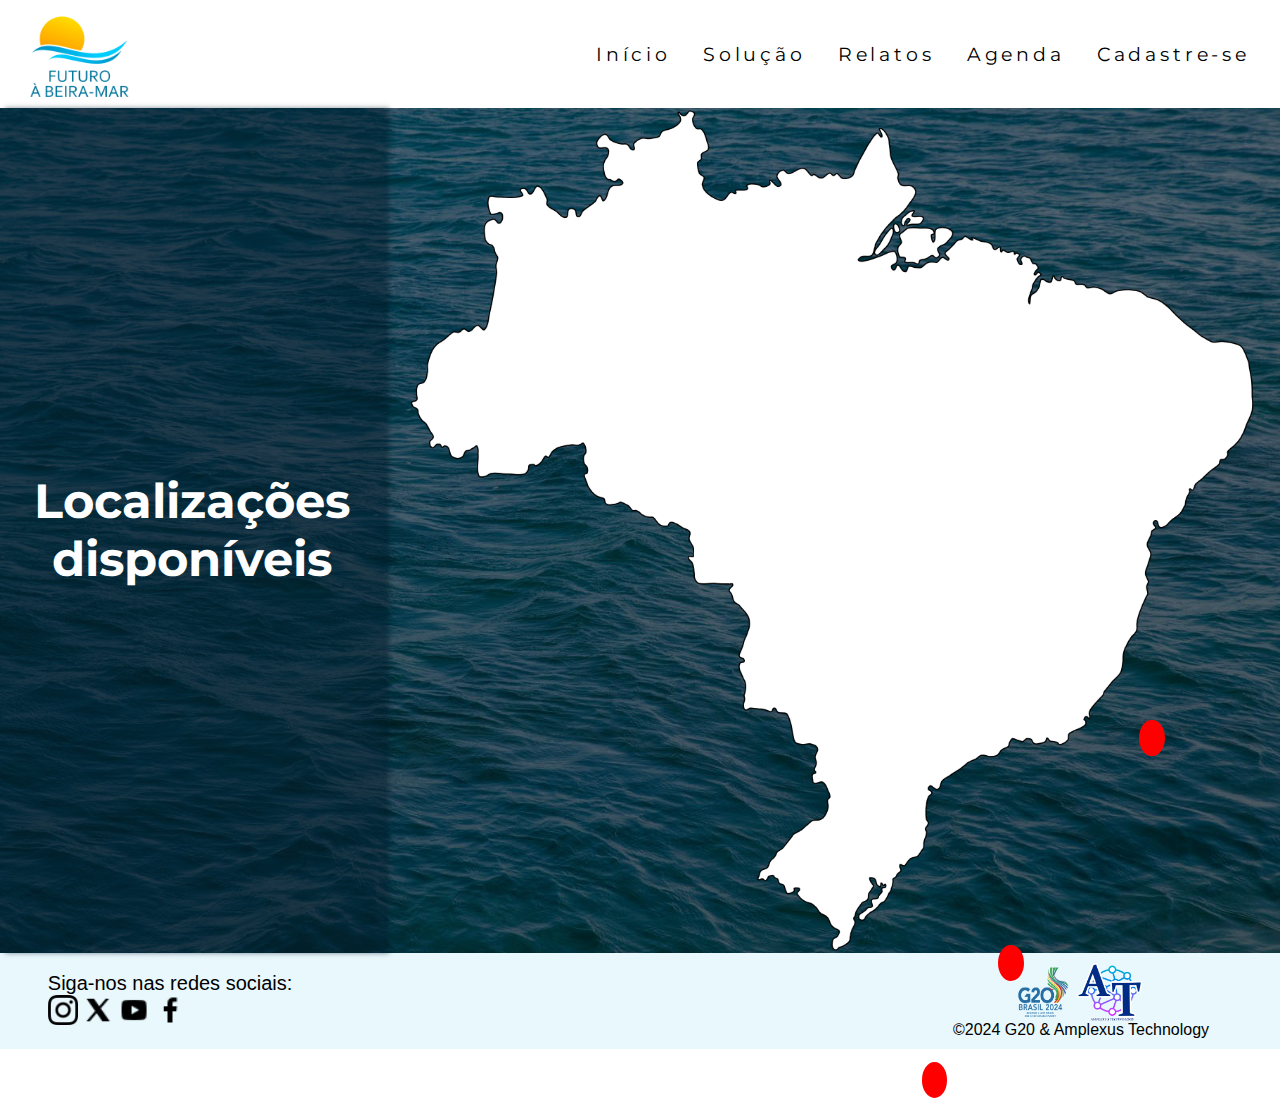
==== pags/calendar.html @ ca646b95 "Merge branch 'main' into pdroandrad" ====
<!DOCTYPE html>
<html lang="pt-br">

<head>
   <meta charset="UTF-8">
   <meta name="viewport" content="width=device-width, initial-scale=1.0">
   <link rel="stylesheet" href="../css/style.css">
   <link rel="stylesheet" href="../css/calendar.css">
   <title>Agenda</title>
   <script src="../js/script.js" defer></script>
   <script src="../js/modals.js" defer></script>
</head>
<body>
   <header>
      <nav class="header-navigation">
         <a class="logo" href="/"><img src="../img/logo-projeto.png" alt="Logo do Futuro à Beira-Mar"></a>
         <ul class="nav-list" id="nav-list">
            <li class="pags"><a href="../index.html">Início</a></li>
            <li class="pags"><a href="../pags/solution.html">Solução</a></li>
            <li class="pags"><a href="../pags/relacts.html">Relatos</a></li>
            <li class="pags"><a href="../pags/calendar.html">Agenda</a></li>
            <li class="pags dropdown"><a href="#">Cadastre-se</a>
               <div class="dropdown-menu">
                  <a href="./register/register_event.html">Evento</a>
                  <a href="./register/register_volunteer.html">Voluntário</a>
               </div>
            </li>
         </ul>
      </nav>
   </header>
   <main>
      <div class="map">
         <h1 class="title">Localizações disponíveis</h1>
         <img src="../img/brasil.png" alt="Contorno do mapa do Brasil">
         <div class="dot porto-seguro" onclick="openModal('modal1')"></div>
         <div class="dot ubatuba" onclick="openModal('modal2')"></div>
         <div class="dot florianopolis" onclick="openModal('modal3')"></div>
      </div>
      <div id="modal1" class="modal">
         <div class="modal-content">
            <span class="close" onclick="closeModal('modal1')">&times;</span>
            <h1>Limpeza de praia</h1>
            <p><strong>Local:</strong> Praia do Espelho, Porto Seguro-BA</p>
            <p><strong>Horário do evento:</strong> 6h às 20h</p>
            <p><strong>Atividade:</strong> Limpeza de praia com instrutores.</p>
            <p><strong>Requisito:</strong> Não é necessário experiência.</p>
         </div>
      </div>
      <div id="modal2" class="modal">
         <div class="modal-content">
            <span class="close" onclick="closeModal('modal2')">&times;</span>
            <h1>Treinamento de mergulho para restauração de corais</h1>
            <p><strong>Local:</strong> Praia da Baleia, Ubatuba-SP</p>
            <p><strong>Data:</strong> 07/06</p>
            <p><strong>Horário do evento:</strong> 9h às 11h</p>
            <p><strong>Atividade:</strong> Treinamento de mergulho para a restauração de recifes de corais juntamente da
               Marinha do Brasil.</p>
            <p><strong>Requisito:</strong> É necessário ter 6 meses de experiência como mergulhador.</p>
         </div>
      </div>
      <div id="modal3" class="modal">
         <div class="modal-content">
            <span class="close" onclick="closeModal('modal3')">&times;</span>
            <h1>Palestra sobre o cultivo sustentável de ostras</h1>
            <p><strong>Local:</strong> Praia do Campeche, Florianólis-SC</p>
            <p><strong>Data:</strong> 15/06</p>
            <p><strong>Horário do evento:</strong> 7h às 10h e 15h às 18h</p>
            <p><strong>Atividade:</strong> Palestras com Dr. Pedro Andrade sobre o cultivo sustentável de ostras e como
               elas são necessárias para as praias. No final da palestra terá um brinde em homenagem à sustentabilidade.
            </p>
            <p><strong>Requisito:</strong> Livre para todos os públicos.</p>
         </div>
      </div>
   </main>
   <footer id="rodape">
      <div class="redes-sociais">
         <p>Siga-nos nas redes sociais:</p>
         <section class="rodape__links">
            <a href="https://instagram.com/g20org/"><img class="img-redes" src="../img/Instagram-black.png"
               alt="Logo Instagram"></a>
            <a href="https://twitter.com/g20org"><img class="img-redes" src="../img/TwitterX.png" alt="Logo X"></a>
            <a href="https://youtube.com/@G20orgBrasil"><img class="img-redes" src="../img/YouTube.png"
               alt="Logo Youtube"></a>
            <a href="https://facebook.com/g20org"><img class="img-redes" src="../img/Facebook F.png"
               alt="Logo Facebook"></a>   
         </section>
      </div>
      <div class="direitos-autorais">
         <div class="direitos-imagens">
            <img class="rodape__foto-g20" src="../img/g20.png" alt="Logo G20" width="15%">
            <img class="rodape__foto-g20" src="../img/obra de arte.png" alt="Logo Amplexus Technology" width="20%">
         </div>
         <p class="direitos_empresas">&copy;2024 G20 & Amplexus Technology</p>
      </div>
   </footer>
</body>

</html>
---- css/style.css ----
@import url('https://fonts.googleapis.com/css2?family=Montserrat:ital,wght@0,100..900;1,100..900&display=swap');

* {
   padding: 0;
   margin: 0;
   box-sizing: border-box;
}

:root {
   --main-color: #0b80c9;
}

header {
   padding: 0 30px;
}

.logo img {
   width: 11vh;
   transition: 1s;
}

.logo img:hover {
   opacity: 0.5;
}

.header-navigation {
   display: flex;
   flex-direction: row;
   justify-content: space-between;
   align-items: center;
   font-family: "Montserrat", sans-serif;
   font-weight: 400;
   height: 12vh;
   font-size: 1.2rem;
}

.nav-list {
   list-style: none;
   display: flex;
   align-items: center;
   padding: 0;
   margin: 0;
}

.pags{
   letter-spacing: 0.2em;
   margin-left: 2rem;
}

.pags a {
   color: black;
   text-decoration: none;
   transition: 0.3s;
}

.pags a:hover {
   border-bottom: solid 1px var(--main-color);
   padding-bottom: 0.5rem;
}

.dropdown-menu {
   display: none;
   padding: 5vh 0;
   gap: 3vh;
   width: 100%;
   background-color: #FFF;
   width: 9vw;
   position: absolute;
}


.dropdown-menu a{
   display: block;
   text-align: center;
}

.dropdown:hover .dropdown-menu{
   display: flex;
   flex-direction: column;
}

main {
   background: url("../img/background.jpg") no-repeat center center;
   background-size: cover;
   font-family: "Montserrat", sans-serif;
}

.title {
   display: flex;
   justify-content: center;
   align-items: center;
   gap: 2%;
   padding: 2%;
   font-size: 3rem;
   background-color: rgba(1, 27, 44, 0.5);
   transition: .4s ease-in-out;
   color: #FFF;
   box-shadow: 5px 0px 5px rgba(1, 27, 44, 0.5);
}

#rodape {
   display: flex;
   justify-content: space-between;
   align-items: center;
   padding: 10px;
   font-family: "Fredoka", sans-serif;
   background-color: rgb(217, 244, 251, 0.6);
}

.direitos-autorais {
   display: flex;
   flex-direction: column;
   align-items: center;
   width: 30%;
}

.direitos__empresas {
   font-size: 20px;
}

.direitos-imagens {
   display: flex;
   justify-content: center;
}

.redes-sociais {
   display: flex;
   flex-direction: column;
   justify-content: center;
   margin-left: 3%;
   font-size: 20px;
}

.img-redes {
   width: 5%;
}
---- css/calendar.css ----
.map {
   display: flex;
}

.title {
   text-align: center;
}
.map img {
   width: 70%;
   height: auto;
   padding: 0 2%;
}
.dot {
   position: absolute;
   width: 2%;
   height: 4%;
   background-color: #ff0000;
   border-radius: 50%;
}

.dot:hover{
   box-shadow: 0 0 15px #FFF;
}

.porto-seguro {
   top: 80%;
   left: 89%;
}

.ubatuba {
   top: 105%;
   left: 78%;
}

.florianopolis {
   top: 118%;
   left: 72%;
}

.modal {
   display: none;
   position: fixed;
   top: 50%;
   left: 50%;
   transform: translate(-50%, -50%);
   background-color: white;
   padding: 20px;
   border: 2px solid #ccc;
   border-radius: 5px;
   z-index: 1000;
}

.close {
   position: absolute;
   top: 10px;
   right: 10px;
   cursor: pointer;
}
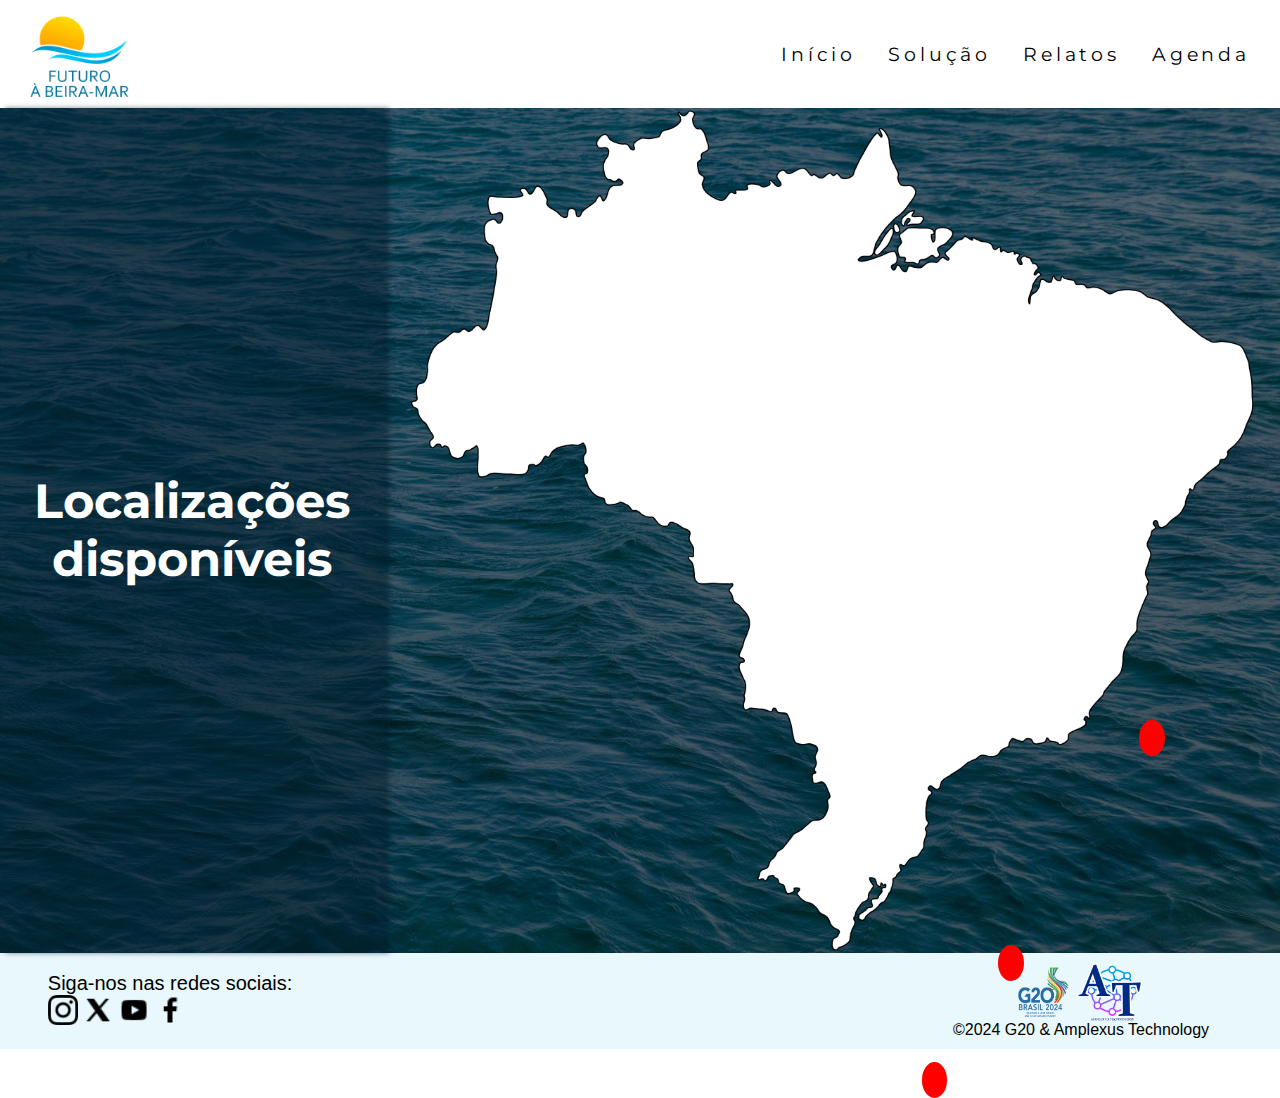
==== commit 3c34eecc: "Merge pull request #8 from rtof06/ricardo" ====
--- a/pags/calendar.html
+++ b/pags/calendar.html
@@ -19,12 +19,6 @@
             <li class="pags"><a href="../pags/solution.html">Solução</a></li>
             <li class="pags"><a href="../pags/relacts.html">Relatos</a></li>
             <li class="pags"><a href="../pags/calendar.html">Agenda</a></li>
-            <li class="pags dropdown"><a href="#">Cadastre-se</a>
-               <div class="dropdown-menu">
-                  <a href="./register/register_event.html">Evento</a>
-                  <a href="./register/register_volunteer.html">Voluntário</a>
-               </div>
-            </li>
          </ul>
       </nav>
    </header>
@@ -32,13 +26,13 @@
       <div class="map">
          <h1 class="title">Localizações disponíveis</h1>
          <img src="../img/brasil.png" alt="Contorno do mapa do Brasil">
-         <div class="dot porto-seguro" onclick="openModal('modal1')"></div>
-         <div class="dot ubatuba" onclick="openModal('modal2')"></div>
-         <div class="dot florianopolis" onclick="openModal('modal3')"></div>
+         <div class="dot porto-seguro"></div>
+         <div class="dot ubatuba"></div>
+         <div class="dot florianopolis"></div>
       </div>
       <div id="modal1" class="modal">
          <div class="modal-content">
-            <span class="close" onclick="closeModal('modal1')">&times;</span>
+            <span class="close">&times;</span>
             <h1>Limpeza de praia</h1>
             <p><strong>Local:</strong> Praia do Espelho, Porto Seguro-BA</p>
             <p><strong>Horário do evento:</strong> 6h às 20h</p>
@@ -48,7 +42,7 @@
       </div>
       <div id="modal2" class="modal">
          <div class="modal-content">
-            <span class="close" onclick="closeModal('modal2')">&times;</span>
+            <span class="close">&times;</span>
             <h1>Treinamento de mergulho para restauração de corais</h1>
             <p><strong>Local:</strong> Praia da Baleia, Ubatuba-SP</p>
             <p><strong>Data:</strong> 07/06</p>
@@ -60,7 +54,7 @@
       </div>
       <div id="modal3" class="modal">
          <div class="modal-content">
-            <span class="close" onclick="closeModal('modal3')">&times;</span>
+            <span class="close">&times;</span>
             <h1>Palestra sobre o cultivo sustentável de ostras</h1>
             <p><strong>Local:</strong> Praia do Campeche, Florianólis-SC</p>
             <p><strong>Data:</strong> 15/06</p>
--- a/css/style.css
+++ b/css/style.css
@@ -58,26 +58,6 @@
    padding-bottom: 0.5rem;
 }
 
-.dropdown-menu {
-   display: none;
-   padding: 5vh 0;
-   gap: 3vh;
-   width: 100%;
-   background-color: #FFF;
-   width: 9vw;
-   position: absolute;
-}
-
-
-.dropdown-menu a{
-   display: block;
-   text-align: center;
-}
-
-.dropdown:hover .dropdown-menu{
-   display: flex;
-   flex-direction: column;
-}
 
 main {
    background: url("../img/background.jpg") no-repeat center center;
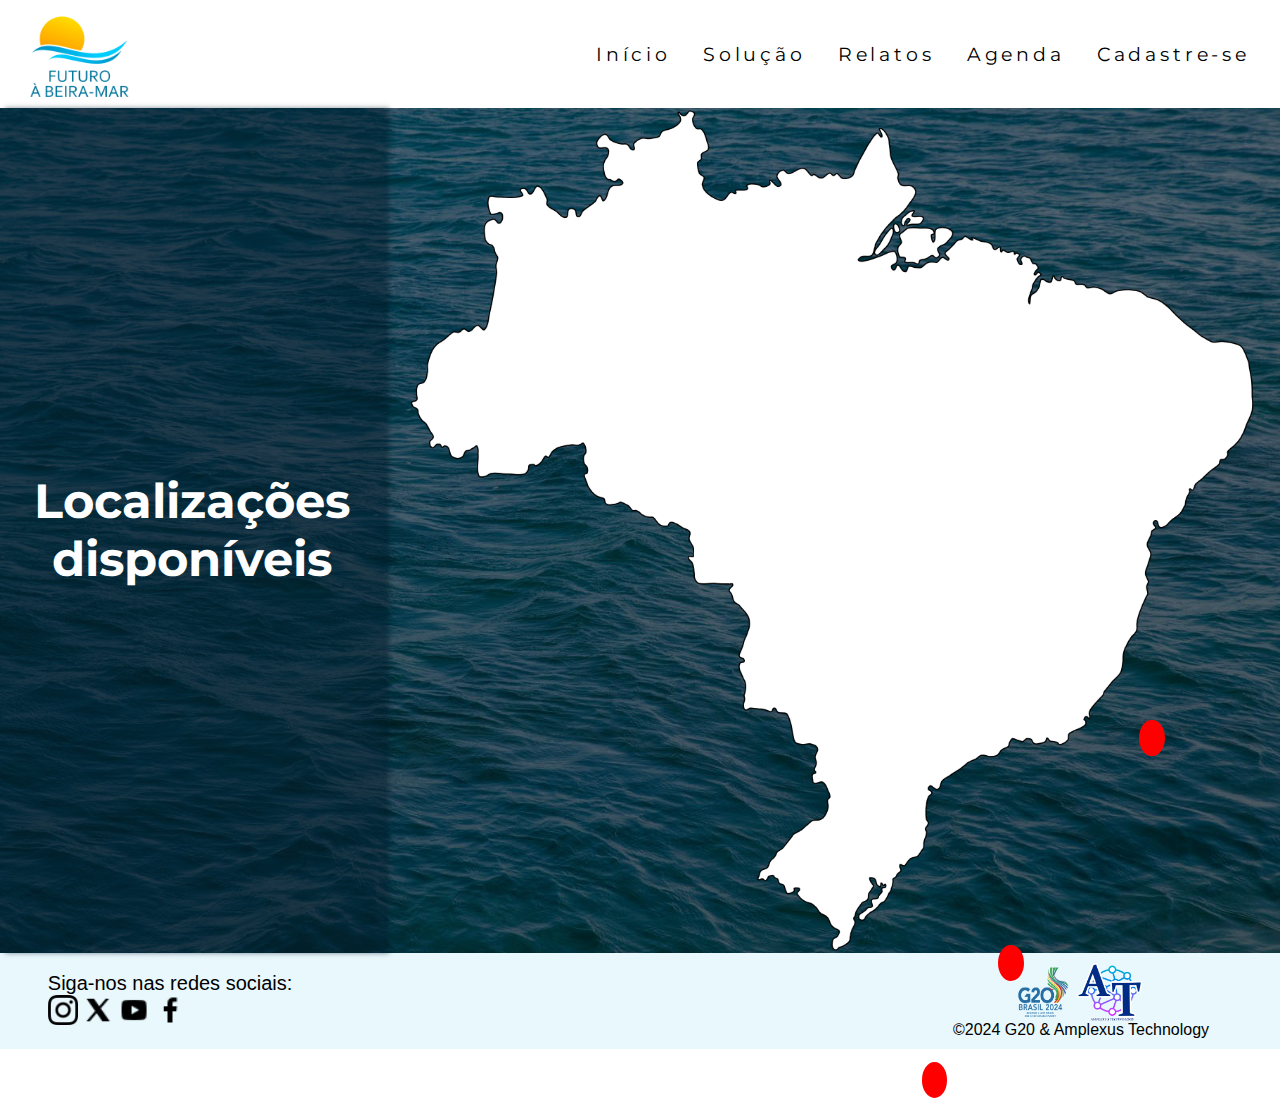
==== commit e929817c: "Merge branch 'pdroandrad' of https://github.com/rtof06/GS-FrontEnd into pdroandrad" ====
--- a/pags/calendar.html
+++ b/pags/calendar.html
@@ -19,6 +19,12 @@
             <li class="pags"><a href="../pags/solution.html">Solução</a></li>
             <li class="pags"><a href="../pags/relacts.html">Relatos</a></li>
             <li class="pags"><a href="../pags/calendar.html">Agenda</a></li>
+            <li class="pags dropdown"><a href="#">Cadastre-se</a>
+               <div class="dropdown-menu">
+                  <a href="./register/register_event.html">Evento</a>
+                  <a href="./register/register_volunteer.html">Voluntário</a>
+               </div>
+            </li>
          </ul>
       </nav>
    </header>
@@ -26,13 +32,13 @@
       <div class="map">
          <h1 class="title">Localizações disponíveis</h1>
          <img src="../img/brasil.png" alt="Contorno do mapa do Brasil">
-         <div class="dot porto-seguro"></div>
-         <div class="dot ubatuba"></div>
-         <div class="dot florianopolis"></div>
+         <div class="dot porto-seguro" onclick="openModal('modal1')"></div>
+         <div class="dot ubatuba" onclick="openModal('modal2')"></div>
+         <div class="dot florianopolis" onclick="openModal('modal3')"></div>
       </div>
       <div id="modal1" class="modal">
          <div class="modal-content">
-            <span class="close">&times;</span>
+            <span class="close" onclick="closeModal('modal1')">&times;</span>
             <h1>Limpeza de praia</h1>
             <p><strong>Local:</strong> Praia do Espelho, Porto Seguro-BA</p>
             <p><strong>Horário do evento:</strong> 6h às 20h</p>
@@ -42,7 +48,7 @@
       </div>
       <div id="modal2" class="modal">
          <div class="modal-content">
-            <span class="close">&times;</span>
+            <span class="close" onclick="closeModal('modal2')">&times;</span>
             <h1>Treinamento de mergulho para restauração de corais</h1>
             <p><strong>Local:</strong> Praia da Baleia, Ubatuba-SP</p>
             <p><strong>Data:</strong> 07/06</p>
@@ -54,7 +60,7 @@
       </div>
       <div id="modal3" class="modal">
          <div class="modal-content">
-            <span class="close">&times;</span>
+            <span class="close" onclick="closeModal('modal3')">&times;</span>
             <h1>Palestra sobre o cultivo sustentável de ostras</h1>
             <p><strong>Local:</strong> Praia do Campeche, Florianólis-SC</p>
             <p><strong>Data:</strong> 15/06</p>
--- a/css/style.css
+++ b/css/style.css
@@ -58,6 +58,26 @@
    padding-bottom: 0.5rem;
 }
 
+.dropdown-menu {
+   display: none;
+   padding: 5vh 0;
+   gap: 3vh;
+   width: 100%;
+   background-color: #FFF;
+   width: 9vw;
+   position: absolute;
+}
+
+
+.dropdown-menu a{
+   display: block;
+   text-align: center;
+}
+
+.dropdown:hover .dropdown-menu{
+   display: flex;
+   flex-direction: column;
+}
 
 main {
    background: url("../img/background.jpg") no-repeat center center;
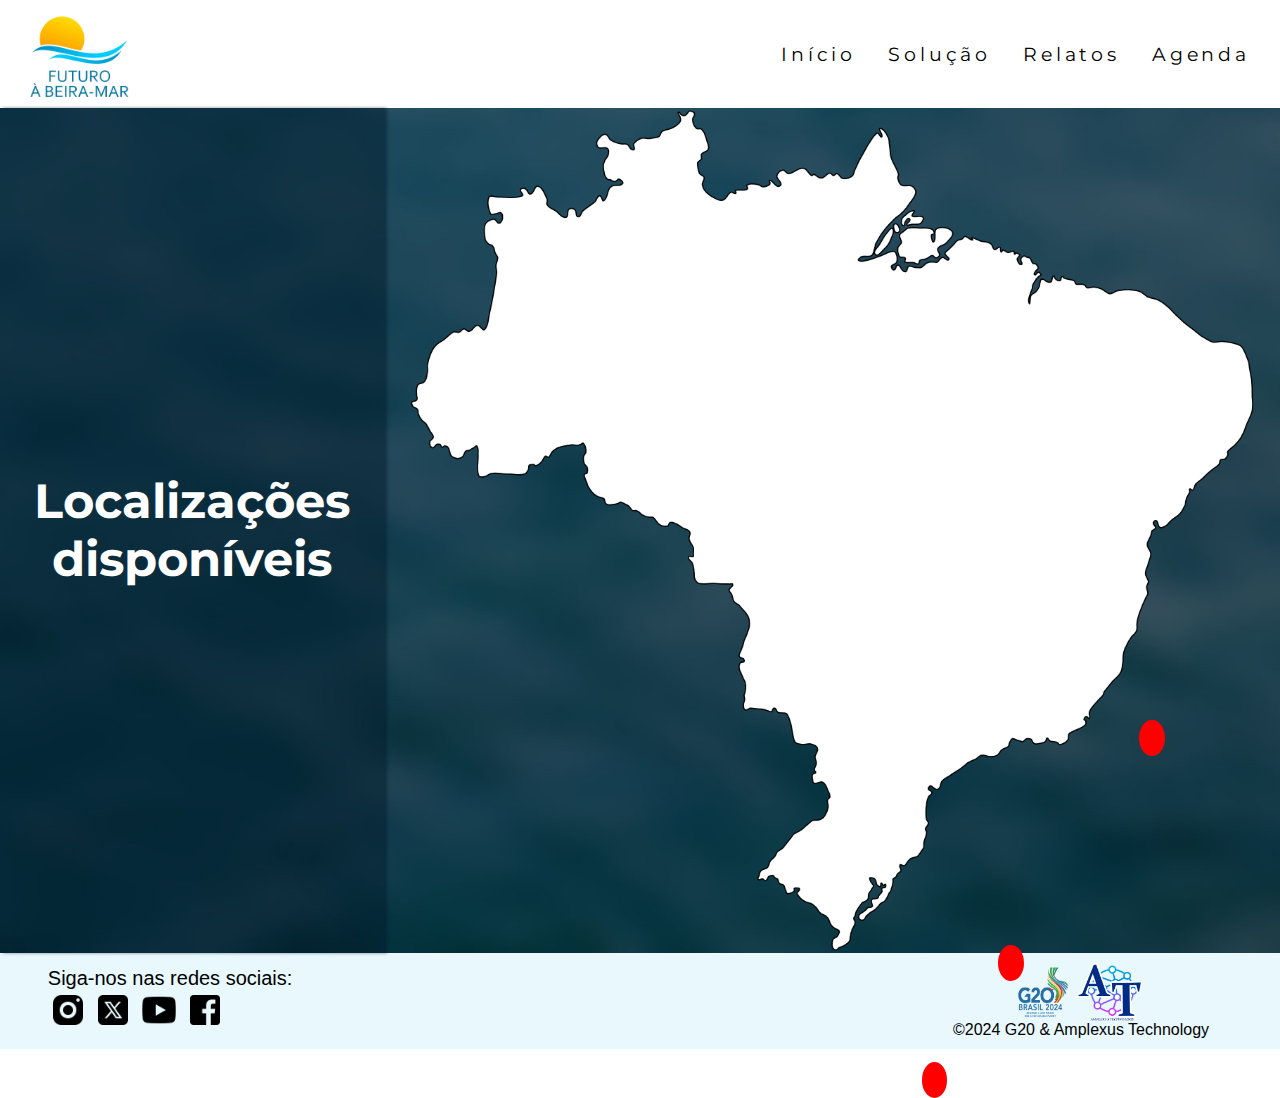
==== commit 342e63d9: "inicio dos media query pela index" ====
--- a/pags/calendar.html
+++ b/pags/calendar.html
@@ -19,28 +19,23 @@
             <li class="pags"><a href="../pags/solution.html">Solução</a></li>
             <li class="pags"><a href="../pags/relacts.html">Relatos</a></li>
             <li class="pags"><a href="../pags/calendar.html">Agenda</a></li>
-            <li class="pags dropdown"><a href="#">Cadastre-se</a>
-               <div class="dropdown-menu">
-                  <a href="./register/register_event.html">Evento</a>
-                  <a href="./register/register_volunteer.html">Voluntário</a>
-               </div>
-            </li>
          </ul>
       </nav>
    </header>
-   <main>
+   <main id="main-calendar">
       <div class="map">
          <h1 class="title">Localizações disponíveis</h1>
          <img src="../img/brasil.png" alt="Contorno do mapa do Brasil">
-         <div class="dot porto-seguro" onclick="openModal('modal1')"></div>
-         <div class="dot ubatuba" onclick="openModal('modal2')"></div>
-         <div class="dot florianopolis" onclick="openModal('modal3')"></div>
+         <div class="dot porto-seguro"></div>
+         <div class="dot ubatuba"></div>
+         <div class="dot florianopolis"></div>
       </div>
       <div id="modal1" class="modal">
          <div class="modal-content">
-            <span class="close" onclick="closeModal('modal1')">&times;</span>
+            <span class="close">&times;</span>
             <h1>Limpeza de praia</h1>
             <p><strong>Local:</strong> Praia do Espelho, Porto Seguro-BA</p>
+            <p><strong>Data:</strong> Todos os dias!</p>
             <p><strong>Horário do evento:</strong> 6h às 20h</p>
             <p><strong>Atividade:</strong> Limpeza de praia com instrutores.</p>
             <p><strong>Requisito:</strong> Não é necessário experiência.</p>
@@ -48,7 +43,7 @@
       </div>
       <div id="modal2" class="modal">
          <div class="modal-content">
-            <span class="close" onclick="closeModal('modal2')">&times;</span>
+            <span class="close">&times;</span>
             <h1>Treinamento de mergulho para restauração de corais</h1>
             <p><strong>Local:</strong> Praia da Baleia, Ubatuba-SP</p>
             <p><strong>Data:</strong> 07/06</p>
@@ -60,7 +55,7 @@
       </div>
       <div id="modal3" class="modal">
          <div class="modal-content">
-            <span class="close" onclick="closeModal('modal3')">&times;</span>
+            <span class="close">&times;</span>
             <h1>Palestra sobre o cultivo sustentável de ostras</h1>
             <p><strong>Local:</strong> Praia do Campeche, Florianólis-SC</p>
             <p><strong>Data:</strong> 15/06</p>
--- a/css/style.css
+++ b/css/style.css
@@ -58,29 +58,15 @@
    padding-bottom: 0.5rem;
 }
 
-.dropdown-menu {
-   display: none;
-   padding: 5vh 0;
-   gap: 3vh;
-   width: 100%;
-   background-color: #FFF;
-   width: 9vw;
-   position: absolute;
+
+#main-index {
+   background: url("../img/background.jpg") no-repeat center center;
+   background-size: cover;
+   font-family: "Montserrat", sans-serif;
 }
 
-
-.dropdown-menu a{
-   display: block;
-   text-align: center;
-}
-
-.dropdown:hover .dropdown-menu{
-   display: flex;
-   flex-direction: column;
-}
-
-main {
-   background: url("../img/background.jpg") no-repeat center center;
+#main-solution, #main-relacts, #main-calendar {
+   background: url("../img/background-desfocado.jpg") no-repeat center center;
    background-size: cover;
    font-family: "Montserrat", sans-serif;
 }
@@ -95,7 +81,7 @@
    background-color: rgba(1, 27, 44, 0.5);
    transition: .4s ease-in-out;
    color: #FFF;
-   box-shadow: 5px 0px 5px rgba(1, 27, 44, 0.5);
+   box-shadow: 3px 0 3px rgba(1, 27, 44, 0.5);
 }
 
 #rodape {
@@ -126,11 +112,10 @@
 .redes-sociais {
    display: flex;
    flex-direction: column;
-   justify-content: center;
    margin-left: 3%;
    font-size: 20px;
 }
 
 .img-redes {
-   width: 5%;
+   width: 10%;
 }
--- a/css/calendar.css
+++ b/css/calendar.css
@@ -39,6 +39,9 @@
 
 .modal {
    display: none;
+   width: 40%;
+   height: 30%;
+   align-items: center;
    position: fixed;
    top: 50%;
    left: 50%;
@@ -50,7 +53,12 @@
    z-index: 1000;
 }
 
+.modal h1{
+   font-size: 24px;
+}
+
 .close {
+   font-size: 3rem;
    position: absolute;
    top: 10px;
    right: 10px;
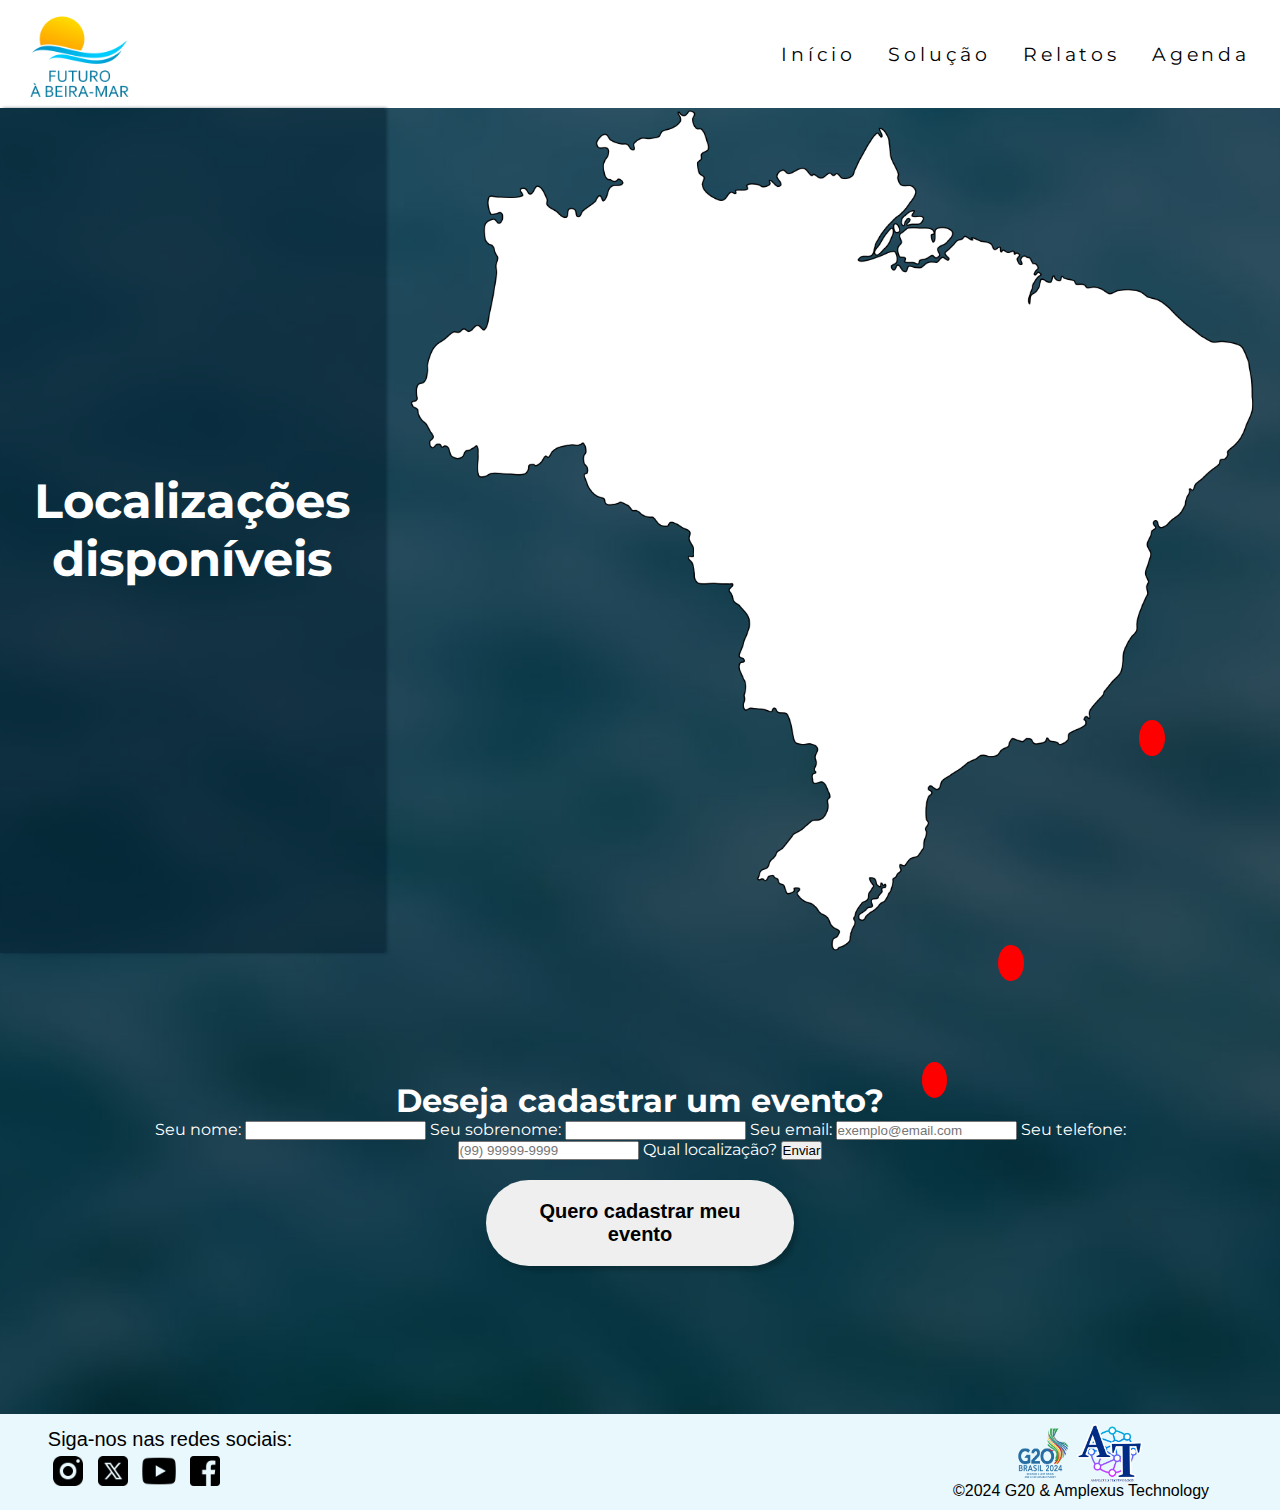
==== commit d86d4ed1: "colocando form na página Agenda" ====
--- a/pags/calendar.html
+++ b/pags/calendar.html
@@ -23,7 +23,7 @@
       </nav>
    </header>
    <main id="main-calendar">
-      <div class="map">
+      <div class="map" id="mapa">
          <h1 class="title">Localizações disponíveis</h1>
          <img src="../img/brasil.png" alt="Contorno do mapa do Brasil">
          <div class="dot porto-seguro"></div>
@@ -66,6 +66,23 @@
             <p><strong>Requisito:</strong> Livre para todos os públicos.</p>
          </div>
       </div>
+      <div class="register">
+         <h1>Deseja cadastrar um evento?</h1>
+         <form action="#" class="form">
+            <label for="name">Seu nome:</label>
+            <input type="text" id="idName" name="name" class="name" pattern="^[A-za-z]$" title="Insira seu nome" required>
+            <label for="lastname">Seu sobrenome:</label>
+            <input type="text" name="lastname" id="idLastname" class="lastname" pattern="^[A-za-z]$" title="Insira seu sobrenome" required>
+            <label for="email">Seu email:</label>
+            <input type="email" name="email" id="idEmail" class="email" pattern="^[A-za-z]$" placeholder="exemplo@email.com">
+            <label for="phone">Seu telefone:</label>
+            <input type="tel" id="phone" name="phone" pattern="^\([1-9]{2}\) (?:[2-8]|9[0-9])[0-9]{3}\-[0-9]{4}$"
+               placeholder="(99) 99999-9999" required />
+            <label for="local">Qual localização?</label>
+            <button type="submit" class="send-btn" id="sendButton">Enviar</button>
+         </form>
+         <button type="button" id="btn-register">Quero cadastrar meu evento</button>
+      </div>
    </main>
    <footer id="rodape">
       <div class="redes-sociais">
--- a/css/calendar.css
+++ b/css/calendar.css
@@ -63,4 +63,35 @@
    top: 10px;
    right: 10px;
    cursor: pointer;
+}
+
+.register {
+   display: flex;
+   flex-direction: column;
+   align-items: center;
+   text-align: center;
+   color: #FFF;
+   padding: 10%;
+}
+
+#btn-register{
+   font-size: 20px;
+   font-weight: 600;
+   border: none;
+   width: 30%;
+   margin: 20px;
+   padding: 20px 30px;
+   border-radius: 50px;
+   box-shadow: 4px 4px 4px rgba(0, 0, 0, 0.2);
+   opacity: 1;
+   transition: 0.3s;
+}
+
+#btn-register:hover {
+   cursor: pointer;
+   background-color: #8fc3ff;
+}
+
+#btn-register:active {
+   background-color: var(--main-color);
 }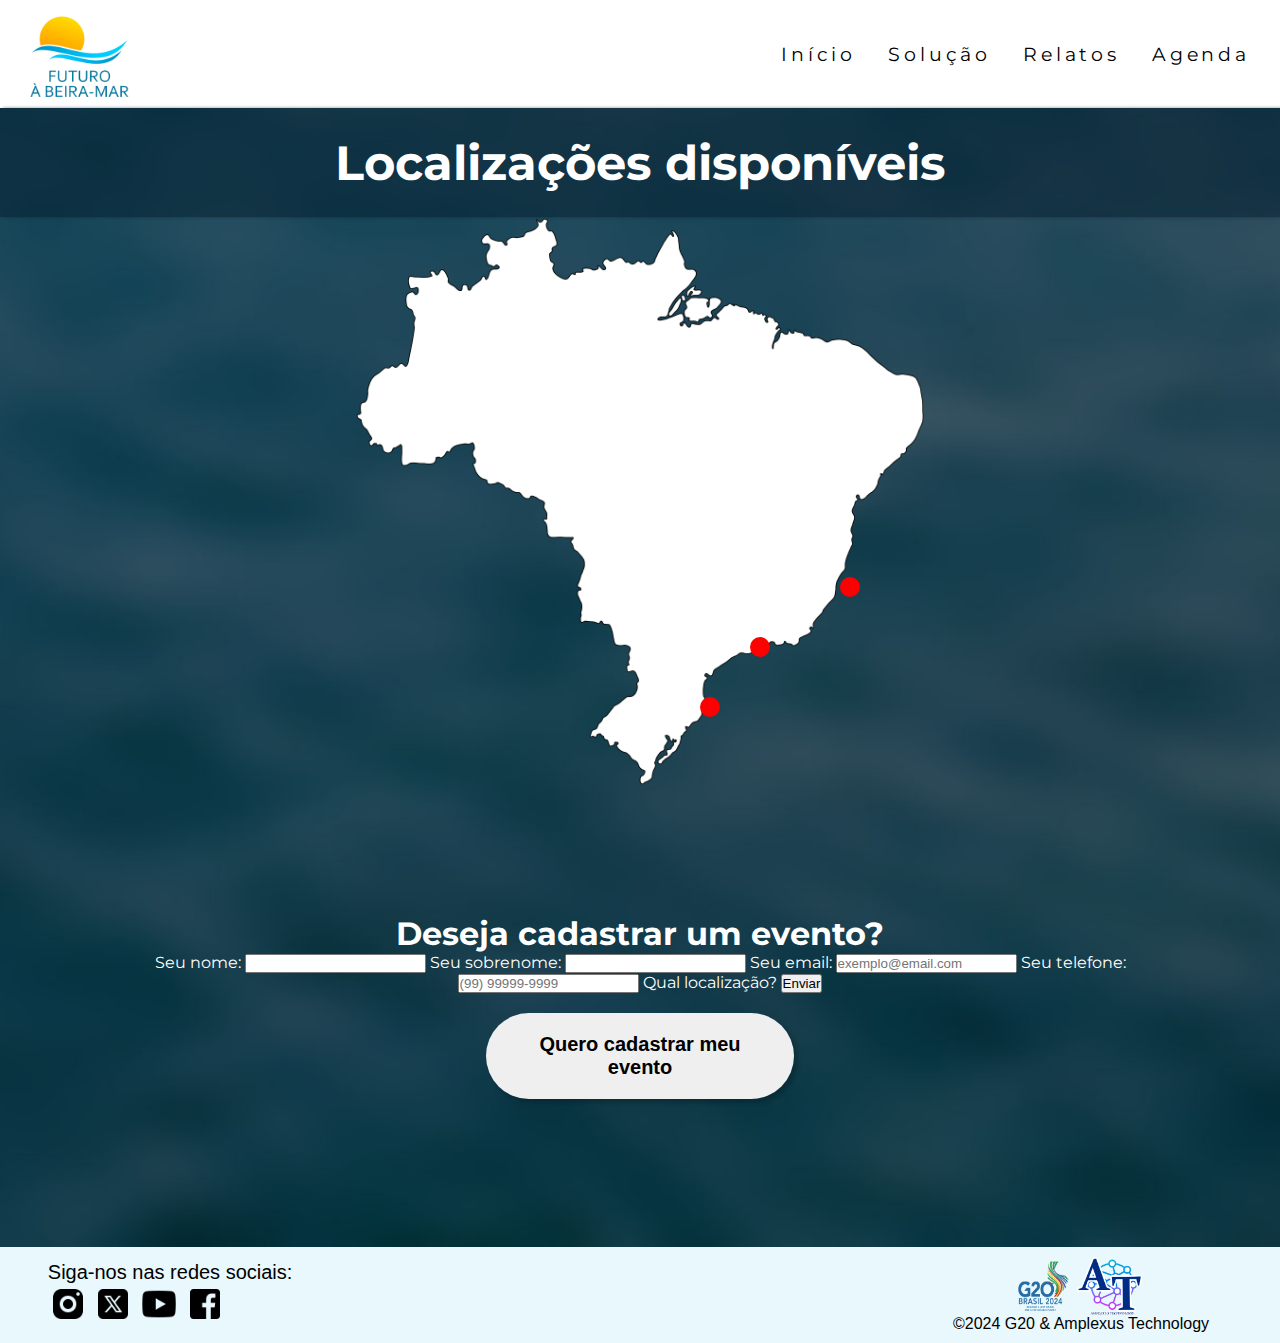
==== commit 21933e90: "rsponsividade da Agenda feita" ====
--- a/pags/calendar.html
+++ b/pags/calendar.html
@@ -23,8 +23,8 @@
       </nav>
    </header>
    <main id="main-calendar">
+      <h1 class="map-title">Localizações disponíveis</h1>
       <div class="map" id="mapa">
-         <h1 class="title">Localizações disponíveis</h1>
          <img src="../img/brasil.png" alt="Contorno do mapa do Brasil">
          <div class="dot porto-seguro"></div>
          <div class="dot ubatuba"></div>
--- a/css/style.css
+++ b/css/style.css
@@ -118,4 +118,4 @@
 
 .img-redes {
    width: 10%;
-}
+}--- a/css/calendar.css
+++ b/css/calendar.css
@@ -1,19 +1,27 @@
 .map {
    display: flex;
-}
-
-.title {
+   position: relative;
+   justify-content: center;
+}
+
+.map-title {
+   padding: 2%;
    text-align: center;
+   font-size: 3rem;
+   background-color: rgba(1, 27, 44, 0.5);
+   transition: .4s ease-in-out;
+   color: #FFF;
+   box-shadow: 3px 0 3px rgba(1, 27, 44, 0.5);
 }
 .map img {
-   width: 70%;
+   width: 620px;
    height: auto;
    padding: 0 2%;
 }
 .dot {
    position: absolute;
-   width: 2%;
-   height: 4%;
+   width: 20px;
+   height: 20px;
    background-color: #ff0000;
    border-radius: 50%;
 }
@@ -23,18 +31,18 @@
 }
 
 .porto-seguro {
-   top: 80%;
-   left: 89%;
+   top: 360px;
+   left: 840px;
 }
 
 .ubatuba {
-   top: 105%;
-   left: 78%;
+   top: 420px;
+   left: 750px;
 }
 
 .florianopolis {
-   top: 118%;
-   left: 72%;
+   top: 480px;
+   left: 700px;
 }
 
 .modal {
@@ -94,4 +102,144 @@
 
 #btn-register:active {
    background-color: var(--main-color);
-}+}
+
+/* Media query para largura máxima de 1024px */
+@media (max-width: 1024px) {
+   .map {
+       flex-direction: column;
+       align-items: center;
+   }
+
+   .map img {
+       width: 500px;
+   }
+
+   .dot {
+       width: 15px;
+       height: 15px;
+   }
+
+   .porto-seguro {
+       top: 300px;
+       left: 620px;
+   }
+
+   .ubatuba {
+       top: 360px;
+       left: 550px;
+   }
+
+   .florianopolis {
+       top: 420px;
+       left: 510px;
+   }
+}
+
+/* Media query para largura máxima de 768px */
+@media (max-width: 768px) {
+   .map img {
+       width: 400px;
+   }
+
+   .dot {
+       width: 12px;
+       height: 12px;
+   }
+
+   .porto-seguro {
+       top: 250px;
+       left: 500px;
+   }
+
+   .ubatuba {
+       top: 290px;
+       left: 450px;
+   }
+
+   .florianopolis {
+       top: 330px;
+       left: 420px;
+   }
+}
+
+/* Media query para largura máxima de 425px */
+@media (max-width: 425px) {
+   .map img {
+       width: 300px;
+   }
+
+   .dot {
+       width: 10px;
+       height: 10px;
+   }
+
+   .porto-seguro {
+       top: 200px;
+       left: 350px;
+   }
+
+   .ubatuba {
+       top: 230px;
+       left: 310px;
+   }
+
+   .florianopolis {
+       top: 260px;
+       left: 290px;
+   }
+}
+
+/* Media query para largura máxima de 375px */
+@media (max-width: 375px) {
+   .map img {
+       width: 280px;
+   }
+
+   .dot {
+       width: 8px;
+       height: 8px;
+   }
+
+   .porto-seguro {
+       top: 190px;
+       left: 310px;
+   }
+
+   .ubatuba {
+       top: 220px;
+       left: 280px;
+   }
+
+   .florianopolis {
+       top: 250px;
+       left: 260px;
+   }
+}
+
+/* Media query para largura máxima de 320px */
+@media (max-width: 320px) {
+   .map img {
+       width: 260px;
+   }
+
+   .dot {
+       width: 6px;
+       height: 6px;
+   }
+
+   .porto-seguro {
+       top: 180px;
+       left: 280px;
+   }
+
+   .ubatuba {
+       top: 200px;
+       left: 250px;
+   }
+
+   .florianopolis {
+       top: 220px;
+       left: 240px;
+   }
+}
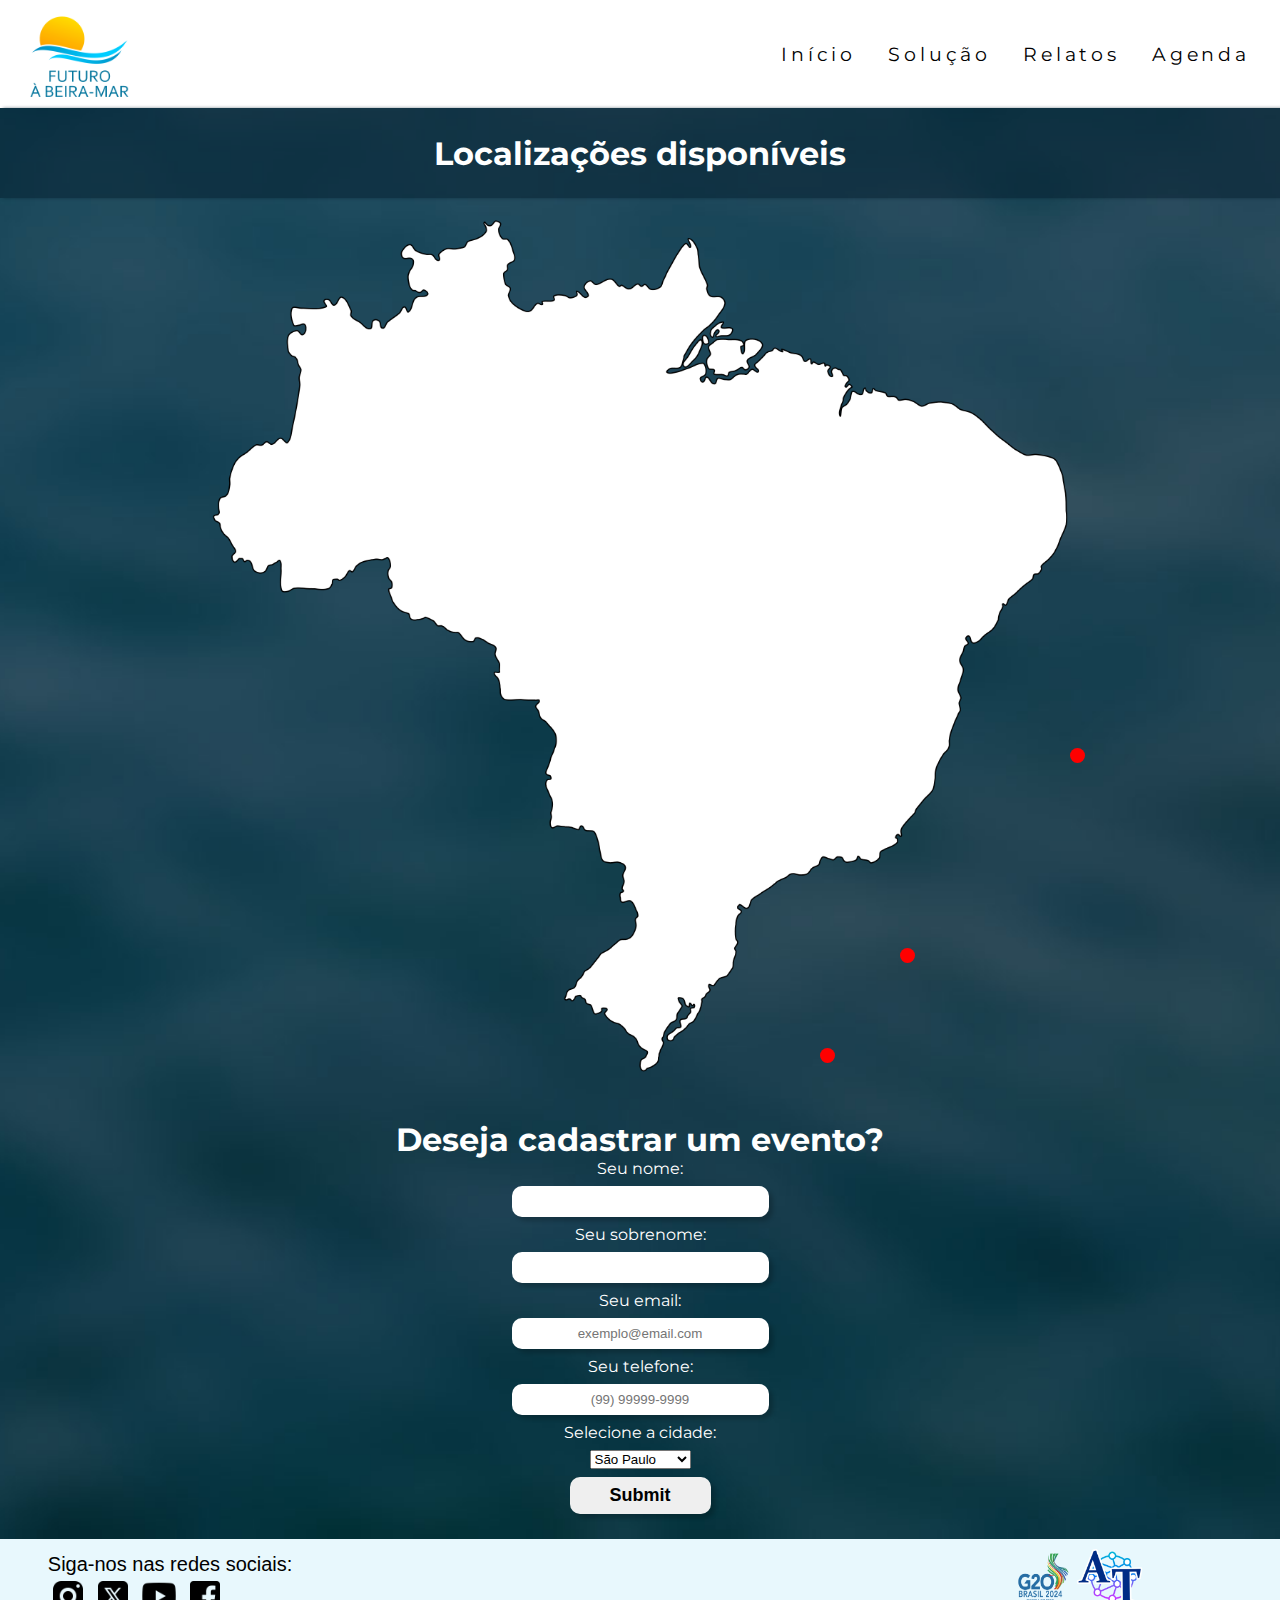
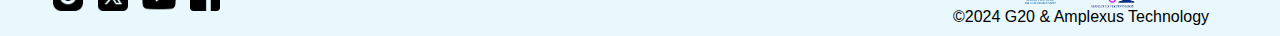
==== commit 90d9b5c2: "GS FINALIZADA COM SUCESSO! eu espero" ====
--- a/pags/calendar.html
+++ b/pags/calendar.html
@@ -9,16 +9,23 @@
    <title>Agenda</title>
    <script src="../js/script.js" defer></script>
    <script src="../js/modals.js" defer></script>
+   <script src="../js/calendar.js" defer></script>
 </head>
+
 <body>
    <header>
       <nav class="header-navigation">
          <a class="logo" href="/"><img src="../img/logo-projeto.png" alt="Logo do Futuro à Beira-Mar"></a>
-         <ul class="nav-list" id="nav-list">
+         <div class="menu-responsivo" id="mobile-menu">
+            <div class="line1"></div>
+            <div class="line2"></div>
+            <div class="line3"></div>
+         </div>
+         <ul class="nav-listas" id="nav-list">
             <li class="pags"><a href="../index.html">Início</a></li>
-            <li class="pags"><a href="../pags/solution.html">Solução</a></li>
-            <li class="pags"><a href="../pags/relacts.html">Relatos</a></li>
-            <li class="pags"><a href="../pags/calendar.html">Agenda</a></li>
+            <li class="pags"><a href="solution.html">Solução</a></li>
+            <li class="pags"><a href="relacts.html">Relatos</a></li>
+            <li class="pags"><a href="calendar.html">Agenda</a></li>
          </ul>
       </nav>
    </header>
@@ -70,18 +77,31 @@
          <h1>Deseja cadastrar um evento?</h1>
          <form action="#" class="form">
             <label for="name">Seu nome:</label>
-            <input type="text" id="idName" name="name" class="name" pattern="^[A-za-z]$" title="Insira seu nome" required>
+            <input type="text" id="idName" name="name" class="name" pattern="[A-Za-zÀ-ÿ\s]+" title="O nome deve conter apenas letras."
+               required>
             <label for="lastname">Seu sobrenome:</label>
-            <input type="text" name="lastname" id="idLastname" class="lastname" pattern="^[A-za-z]$" title="Insira seu sobrenome" required>
+            <input type="text" name="lastname" id="idLastname" class="lastname" pattern="[A-Za-zÀ-ÿ\s]+" title="O nome deve conter apenas letras." required>
             <label for="email">Seu email:</label>
-            <input type="email" name="email" id="idEmail" class="email" pattern="^[A-za-z]$" placeholder="exemplo@email.com">
+            <input type="email" name="email" id="idEmail" class="email" required
+               placeholder="exemplo@email.com">
             <label for="phone">Seu telefone:</label>
             <input type="tel" id="phone" name="phone" pattern="^\([1-9]{2}\) (?:[2-8]|9[0-9])[0-9]{3}\-[0-9]{4}$"
                placeholder="(99) 99999-9999" required />
-            <label for="local">Qual localização?</label>
-            <button type="submit" class="send-btn" id="sendButton">Enviar</button>
+            <label for="city">Selecione a cidade:</label>
+            <select id="city" name="city" onchange="mostrarOutraCidade()">
+               <option value="São Paulo">São Paulo</option>
+               <option value="Florianópolis">Florianópolis</option>
+               <option value="Porto Seguro">Porto Seguro</option>
+               <option value="Outra">Outra</option>
+            </select>
+
+            <div id="inputOutraCidade" style="display: none;">
+               <label for="outraCidade">Digite o nome da cidade:</label>
+               <input type="text" id="outro" name="outraCidade">
+            </div>
+            <input type="submit" id="btn-register"></input>
          </form>
-         <button type="button" id="btn-register">Quero cadastrar meu evento</button>
+         
       </div>
    </main>
    <footer id="rodape">
@@ -89,12 +109,12 @@
          <p>Siga-nos nas redes sociais:</p>
          <section class="rodape__links">
             <a href="https://instagram.com/g20org/"><img class="img-redes" src="../img/Instagram-black.png"
-               alt="Logo Instagram"></a>
+                  alt="Logo Instagram"></a>
             <a href="https://twitter.com/g20org"><img class="img-redes" src="../img/TwitterX.png" alt="Logo X"></a>
             <a href="https://youtube.com/@G20orgBrasil"><img class="img-redes" src="../img/YouTube.png"
-               alt="Logo Youtube"></a>
+                  alt="Logo Youtube"></a>
             <a href="https://facebook.com/g20org"><img class="img-redes" src="../img/Facebook F.png"
-               alt="Logo Facebook"></a>   
+                  alt="Logo Facebook"></a>
          </section>
       </div>
       <div class="direitos-autorais">
--- a/css/style.css
+++ b/css/style.css
@@ -34,7 +34,19 @@
    font-size: 1.2rem;
 }
 
-.nav-list {
+.menu-responsivo {
+   cursor: pointer;
+   display: none;
+}
+
+.menu-responsivo div {
+   width: 32px;
+   height: 2px;
+   background: var(--main-color);
+   margin: 8px;
+}
+
+.nav-listas {
    list-style: none;
    display: flex;
    align-items: center;
@@ -118,4 +130,53 @@
 
 .img-redes {
    width: 10%;
-}+}
+
+@media (max-width: 800px) {
+   .nav-listas {
+      position: absolute;
+      top: 12vh;
+      right: 0;
+      width: 30vw;
+      height: 10vh;
+      border-radius: 0 0 10px 10px;
+      background-color: #ffff;
+      flex-direction: column;
+      align-items: center;
+      font-size: 16px;
+      opacity: 0;
+      transition: opacity 0.3s ease-in, visibility 0.3s ease-in;
+      visibility: hidden;
+   }
+
+   .nav-listas.nav-list-active {
+      opacity: 1;
+      visibility: visible;
+   }
+
+   .pags {
+      margin: 0;
+      opacity: 1;
+   }
+
+   .menu-responsivo {
+      display: block;
+      cursor: pointer;
+   }
+
+}
+
+
+@media (max-width:430px) {
+
+   .redes-sociais {
+      font-size: 1rem;
+      width: 50%;
+   }
+
+   .direitos-autorais {
+      font-size: .7rem;
+      width: 50%;
+   }
+
+}
--- a/css/calendar.css
+++ b/css/calendar.css
@@ -1,245 +1,483 @@
 .map {
-   display: flex;
-   position: relative;
-   justify-content: center;
+    display: flex;
+    position: relative;
+    justify-content: center;
 }
 
 .map-title {
-   padding: 2%;
-   text-align: center;
-   font-size: 3rem;
-   background-color: rgba(1, 27, 44, 0.5);
-   transition: .4s ease-in-out;
-   color: #FFF;
-   box-shadow: 3px 0 3px rgba(1, 27, 44, 0.5);
-}
+    padding: 2%;
+    text-align: center;
+    font-size: 3rem;
+    background-color: rgba(1, 27, 44, 0.5);
+    transition: .4s ease-in-out;
+    color: #FFF;
+    box-shadow: 3px 0 3px rgba(1, 27, 44, 0.5);
+}
+
 .map img {
-   width: 620px;
-   height: auto;
-   padding: 0 2%;
-}
+    width: 720px;
+    height: auto;
+    padding: 50px;
+}
+
 .dot {
-   position: absolute;
-   width: 20px;
-   height: 20px;
-   background-color: #ff0000;
-   border-radius: 50%;
-}
-
-.dot:hover{
-   box-shadow: 0 0 15px #FFF;
+    position: absolute;
+    width: 20px;
+    height: 20px;
+    background-color: #ff0000;
+    border-radius: 50%;
+}
+
+.dot:hover {
+    box-shadow: 0 0 15px #FFF;
 }
 
 .porto-seguro {
-   top: 360px;
-   left: 840px;
+    top: 400px;
+    left: 1170px;
 }
 
 .ubatuba {
-   top: 420px;
-   left: 750px;
+    top: 520px;
+    left: 1050px;
 }
 
 .florianopolis {
-   top: 480px;
-   left: 700px;
+    top: 580px;
+    left: 1000px;
 }
 
 .modal {
-   display: none;
-   width: 40%;
-   height: 30%;
-   align-items: center;
-   position: fixed;
-   top: 50%;
-   left: 50%;
-   transform: translate(-50%, -50%);
-   background-color: white;
-   padding: 20px;
-   border: 2px solid #ccc;
-   border-radius: 5px;
-   z-index: 1000;
-}
-
-.modal h1{
-   font-size: 24px;
+    display: none;
+    width: 40%;
+    height: 30%;
+    align-items: center;
+    position: fixed;
+    top: 50%;
+    left: 50%;
+    transform: translate(-50%, -50%);
+    background-color: white;
+    padding: 20px;
+    border: 2px solid #ccc;
+    border-radius: 5px;
+    z-index: 1000;
+}
+
+.modal h1 {
+    font-size: 24px;
 }
 
 .close {
-   font-size: 3rem;
-   position: absolute;
-   top: 10px;
-   right: 10px;
-   cursor: pointer;
+    font-size: 3rem;
+    position: absolute;
+    top: 10px;
+    right: 10px;
+    cursor: pointer;
 }
 
 .register {
-   display: flex;
-   flex-direction: column;
-   align-items: center;
-   text-align: center;
-   color: #FFF;
-   padding: 10%;
-}
-
-#btn-register{
-   font-size: 20px;
-   font-weight: 600;
-   border: none;
-   width: 30%;
-   margin: 20px;
-   padding: 20px 30px;
-   border-radius: 50px;
-   box-shadow: 4px 4px 4px rgba(0, 0, 0, 0.2);
-   opacity: 1;
-   transition: 0.3s;
+    display: flex;
+    flex-direction: column;
+    align-items: center;
+    text-align: center;
+    color: #FFF;
+    padding: 3% 10%;
+}
+
+.form {
+    display: flex;
+    flex-direction: column;
+    align-items: center;
+    font-size: 1.2rem;
+    gap: 10px;
+}
+
+.form input {
+    border: none;
+    border-radius: 10px;
+    box-shadow: 4px 4px 4px rgba(0, 0, 0, 0.2);
+    padding: 10px 50px;
+    text-align: center;
+}
+
+#btn-register {
+    font-size: 20px;
+    font-weight: 600;
+    transition: 0.3s;
 }
 
 #btn-register:hover {
-   cursor: pointer;
-   background-color: #8fc3ff;
+    cursor: pointer;
+    background-color: #8fc3ff;
 }
 
 #btn-register:active {
-   background-color: var(--main-color);
-}
-
-/* Media query para largura máxima de 1024px */
+    background-color: var(--main-color);
+}
+
+@media (max-width: 1440px) {
+    .map-title {
+        font-size: 2rem;
+        padding: 2%;
+    }
+
+    .map img {
+        width: 70%;
+        padding: 20px;
+    }
+
+    .dot {
+        width: 15px;
+        height: 15px;
+    }
+
+    .porto-seguro {
+        top: 550px;
+        left: 1070px;
+    }
+    
+    .ubatuba {
+        top: 750px;
+        left: 900px;
+    }
+    
+    .florianopolis {
+        top: 850px;
+        left: 820px;
+    }
+
+    .modal {
+        width: 30%;
+        height: 25%;
+    }
+
+    .modal h1 {
+        font-size: 20px;
+    }
+
+    .close {
+        font-size: 2.5rem;
+    }
+
+    .register {
+        padding: 2% 8%;
+    }
+
+    .form {
+        font-size: 1rem;
+        gap: 8px;
+    }
+
+    .form input {
+        padding: 8px 40px;
+    }
+
+    #btn-register {
+        font-size: 18px;
+    }
+}
+
 @media (max-width: 1024px) {
-   .map {
-       flex-direction: column;
-       align-items: center;
-   }
-
-   .map img {
-       width: 500px;
-   }
-
-   .dot {
-       width: 15px;
-       height: 15px;
-   }
-
-   .porto-seguro {
-       top: 300px;
-       left: 620px;
-   }
-
-   .ubatuba {
-       top: 360px;
-       left: 550px;
-   }
-
-   .florianopolis {
-       top: 420px;
-       left: 510px;
-   }
-}
-
-/* Media query para largura máxima de 768px */
+    .map-title {
+        font-size: 1.5rem;
+        padding: 2%;
+    }
+
+    .map img {
+        width: 60%;
+        padding: 15px;
+    }
+
+    .dot {
+        width: 12px;
+        height: 12px;
+    }
+
+    .porto-seguro {
+        top: 350px;
+        left: 720px;
+    }
+    
+    .ubatuba {
+        top: 450px;
+        left: 620px;
+    }
+    
+    .florianopolis {
+        top: 510px;
+        left: 570px;
+    }
+
+    .modal {
+        width: 35%;
+        height: 30%;
+    }
+
+    .modal h1 {
+        font-size: 18px;
+    }
+
+    .close {
+        font-size: 2rem;
+    }
+
+    .register {
+        padding: 3% 10%;
+    }
+
+    .form {
+        font-size: 1rem;
+        gap: 10px;
+    }
+
+    .form input {
+        padding: 8px 40px;
+    }
+
+    #btn-register {
+        font-size: 18px;
+    }
+}
+
 @media (max-width: 768px) {
-   .map img {
-       width: 400px;
-   }
-
-   .dot {
-       width: 12px;
-       height: 12px;
-   }
-
-   .porto-seguro {
-       top: 250px;
-       left: 500px;
-   }
-
-   .ubatuba {
-       top: 290px;
-       left: 450px;
-   }
-
-   .florianopolis {
-       top: 330px;
-       left: 420px;
-   }
-}
-
-/* Media query para largura máxima de 425px */
+    .map-title {
+        font-size: 1.2rem;
+        padding: 2%;
+    }
+
+    .map img {
+        width: 50%;
+        padding: 10px;
+    }
+
+    .dot {
+        width: 10px;
+        height: 10px;
+    }
+
+    .porto-seguro {
+        top: 230px;
+        left: 510px;
+    }
+    
+    .ubatuba {
+        top: 280px;
+        left: 450px;
+    }
+    
+    .florianopolis {
+        top: 320px;
+        left: 420px;
+    }
+
+    .modal {
+        width: 40%;
+        height: 35%;
+    }
+
+    .modal h1 {
+        font-size: 16px;
+    }
+
+    .close {
+        font-size: 1.5rem;
+    }
+
+    .register {
+        padding: 3% 10%;
+    }
+
+    .form {
+        font-size: 0.9rem;
+        gap: 10px;
+    }
+
+    .form input {
+        padding: 7px 30px;
+    }
+
+    #btn-register {
+        font-size: 16px;
+    }
+}
+
 @media (max-width: 425px) {
-   .map img {
-       width: 300px;
-   }
-
-   .dot {
-       width: 10px;
-       height: 10px;
-   }
-
-   .porto-seguro {
-       top: 200px;
-       left: 350px;
-   }
-
-   .ubatuba {
-       top: 230px;
-       left: 310px;
-   }
-
-   .florianopolis {
-       top: 260px;
-       left: 290px;
-   }
-}
-
-/* Media query para largura máxima de 375px */
+    .map-title {
+        font-size: 1rem;
+        padding: 2%;
+    }
+
+    .map img {
+        width: 90%;
+        padding: 5px;
+    }
+
+    .dot {
+        width: 8px;
+        height: 8px;
+    }
+
+    .porto-seguro {
+        top: 230px;
+        left: 340px;
+    }
+    
+    .ubatuba {
+        top: 285px;
+        left: 280px;
+    }
+    
+    .florianopolis {
+        top: 325px;
+        left: 250px;
+    }
+
+    .modal {
+        width: 80%;
+        height: 40%;
+    }
+
+    .modal h1 {
+        font-size: 14px;
+    }
+
+    .close {
+        font-size: 1.2rem;
+    }
+
+    .register {
+        padding: 5% 10%;
+    }
+
+    .form {
+        font-size: 0.8rem;
+        gap: 8px;
+    }
+
+    .form input {
+        padding: 5px 20px;
+    }
+
+    #btn-register {
+        font-size: 14px;
+    }
+}
+
 @media (max-width: 375px) {
-   .map img {
-       width: 280px;
-   }
-
-   .dot {
-       width: 8px;
-       height: 8px;
-   }
-
-   .porto-seguro {
-       top: 190px;
-       left: 310px;
-   }
-
-   .ubatuba {
-       top: 220px;
-       left: 280px;
-   }
-
-   .florianopolis {
-       top: 250px;
-       left: 260px;
-   }
-}
-
-/* Media query para largura máxima de 320px */
-@media (max-width: 320px) {
-   .map img {
-       width: 260px;
-   }
-
-   .dot {
-       width: 6px;
-       height: 6px;
-   }
-
-   .porto-seguro {
-       top: 180px;
-       left: 280px;
-   }
-
-   .ubatuba {
-       top: 200px;
-       left: 250px;
-   }
-
-   .florianopolis {
-       top: 220px;
-       left: 240px;
-   }
-}
+    .map-title {
+        font-size: 0.9rem;
+        padding: 2%;
+    }
+
+    .map img {
+        width: 90%;
+        padding: 5px;
+    }
+
+    .dot {
+        width: 7px;
+        height: 7px;
+    }
+
+    .porto-seguro {
+        top: 200px;
+        left: 300px;
+    }
+    
+    .ubatuba {
+        top: 250px;
+        left: 250px;
+    }
+    
+    .florianopolis {
+        top: 290px;
+        left: 220px;
+    }
+
+    .modal h1 {
+        font-size: 12px;
+    }
+
+    .close {
+        font-size: 1rem;
+    }
+
+    .register {
+        padding: 5% 10%;
+    }
+
+    .form {
+        font-size: 0.7rem;
+        gap: 8px;
+    }
+
+    .form input {
+        padding: 5px 20px;
+    }
+
+    #btn-register {
+        font-size: 12px;
+    }
+}
+
+@media (max-width: 325px) {
+    .map-title {
+        font-size: 0.8rem;
+        padding: 2%;
+    }
+
+    .map img {
+        width: 90%;
+        padding: 5px;
+    }
+
+    .dot {
+        width: 6px;
+        height: 6px;
+    }
+
+    .porto-seguro {
+        top: 180px;
+        left: 255px;
+    }
+    
+    .ubatuba {
+        top: 215px;
+        left: 210px;
+    }
+    
+    .florianopolis {
+        top: 245px;
+        left: 190px;
+    }
+
+    .modal {
+        width: 90%;
+        height: 50%;
+    }
+
+    .modal h1 {
+        font-size: 10px;
+    }
+
+    .close {
+        font-size: 0.8rem;
+    }
+
+    .register {
+        padding: 5% 10%;
+    }
+
+    .form {
+        font-size: 0.6rem;
+        gap: 8px;
+    }
+
+    .form input {
+        padding: 5px 20px;
+    }
+
+    #btn-register {
+        font-size: 10px;
+    }
+}